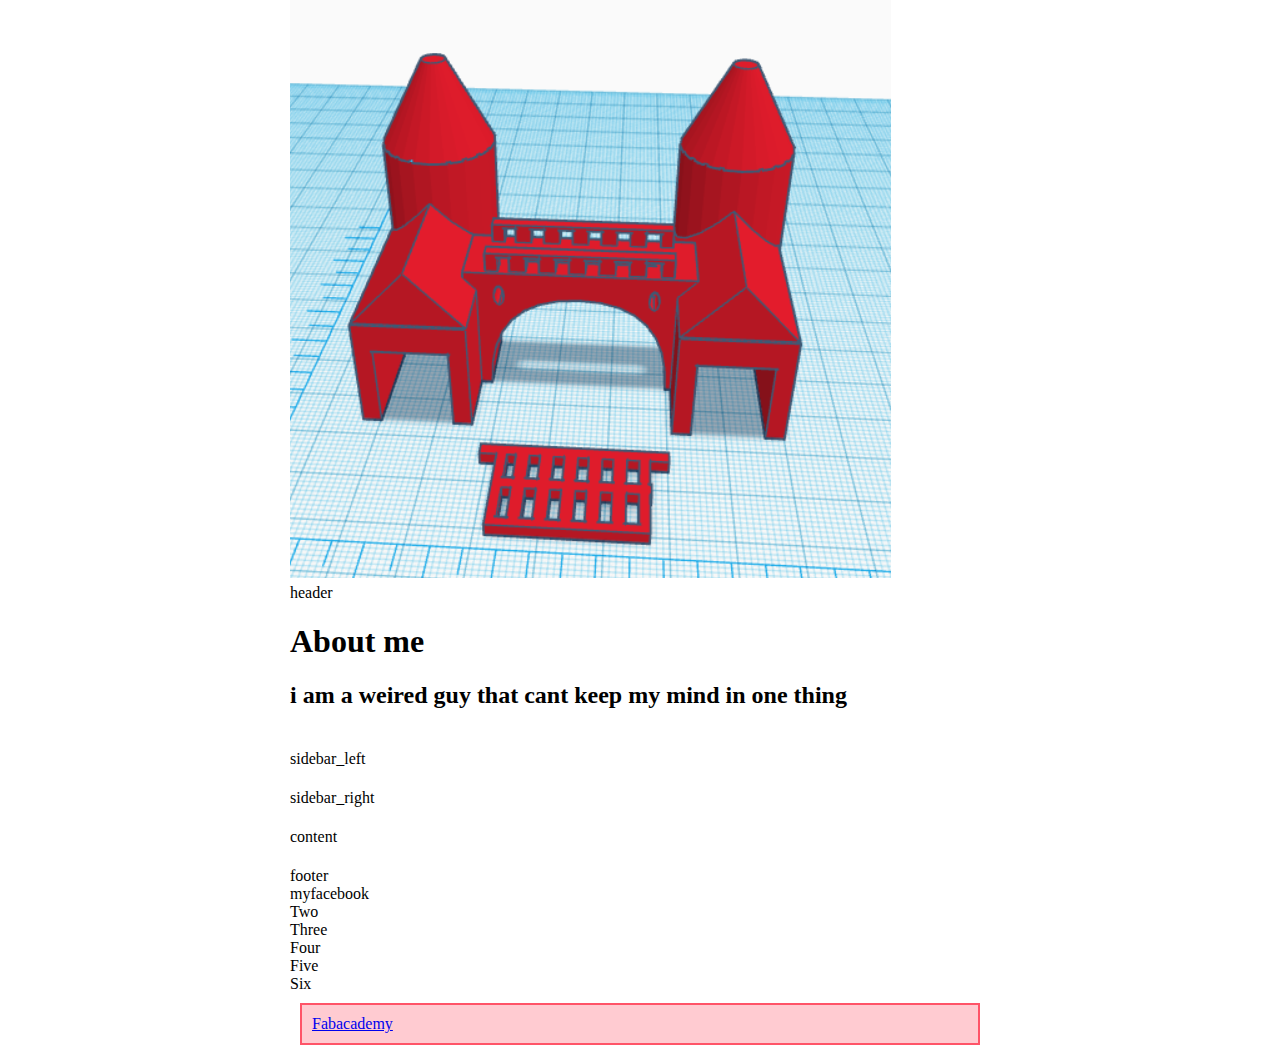
==== index.html @ a3d9a797 "Update index.html" ====
<!DOCTYPE html>
<html lang="zh-Hant-TW">
    <head>
        <div class="header"></div>
        <meta charset="UTF-8">
        <title>farhan的知識技能整理</title>
        <link rel='stylesheet' type='text/css' href="layout.css">
    </head>
    
    <body>
        </style>
        <div id="sitebody">
            <img src="cover1.png">
    　  <div id="header">header</div>
            <h1>About me</h1>
            <h2>i am a weired guy that cant keep my mind in one thing</h2>
    　  <div id="sidebar_left">sidebar_left</div>
    　  <div id="sidebar_right">sidebar_right</div>
    　  <div id="content">content</div>
    　  <div id="footer">footer</div>
        <div class="wrapper">
            <div class="box1" href='https://www.facebook.com/profile.php?id=100006355541655'>myfacebook</div>
            <div class="box2">Two</div>
            <div class="box3">Three</div>
            <div class="box4">Four</div>
            <div class="box5">Five</div>
            <div class="box6">Six</div>
        </div>
            <p><a href="./doc/fabacademy/week1.html">Fabacademy</a></p>
        
    </body>
</html>
---- layout.css ----
<style type="text/css">
#sitebody{
　width:600px;
　margin:0 auto;
　font-size:13px;
}
#header{
　background-color:#FFD4D4;
　height:80px;
　text-align:center;
　line-height:80px;
}
#sidebar_left{
　background-color:#FFECC9;
　width:120px;
　height:400px;
　text-align:center;
　line-height:400px;
　float:left;
}
#sidebar_right{
　background-color:#FFECC9;
　width:120px;
　height:400px;
　text-align:center;
　line-height:400px;
　float:right;
}
#content{
　margin-left:120px;
　margin-right:120px;
　height:400px;
　background-color:#F2FFF2;
　text-align:center;
　line-height:400px;
}
#footer{
　clear:both;
　background-color:#FFD4D4;
　height:80px;
　text-align:center;
　line-height:80px;
}
body {
    width: 700px;
    margin: 0 auto;
  }
  
  p {
    background: rgba(255,84,104,0.3);
    border: 2px solid rgb(255,84,104);
    padding: 10px;
    margin: 10px;
  }
  
  span {
    background: white;
    border: 1px solid black;
  }
</style>
<div id="sitebody">
　<div id="header">header</div>
　<div id="sidebar_left">sidebar_left</div>
　<div id="sidebar_right">sidebar_right</div>
　<div id="content">content</div>
　<div id="footer">footer</div>
</div>
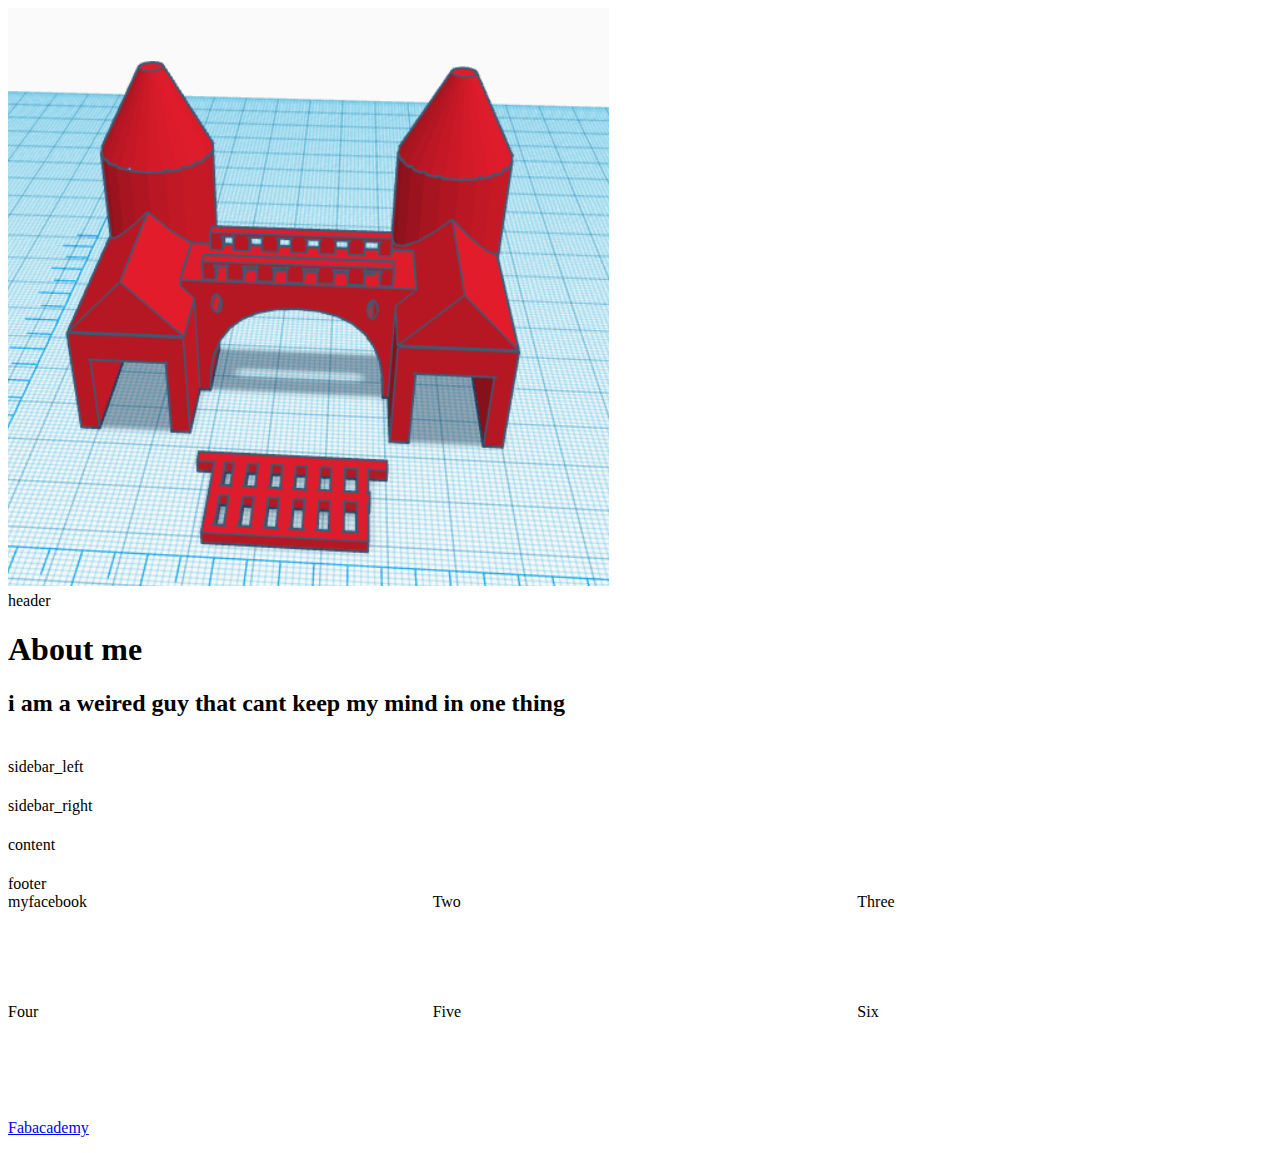
==== commit fea46249: "Update index.html" ====
--- a/index.html
+++ b/index.html
@@ -18,14 +18,14 @@
     　  <div id="sidebar_right">sidebar_right</div>
     　  <div id="content">content</div>
     　  <div id="footer">footer</div>
-        <div class="wrapper">
-            <div class="box1" href='https://www.facebook.com/profile.php?id=100006355541655'>myfacebook</div>
-            <div class="box2">Two</div>
-            <div class="box3">Three</div>
-            <div class="box4">Four</div>
-            <div class="box5">Five</div>
-            <div class="box6">Six</div>
-        </div>
+     <div class="wrapper">
+        <div class="box1" href='https://www.facebook.com/profile.php?id=100006355541655'>myfacebook</div>
+        <div class="box2">Two</div>
+        <div class="box3">Three</div>
+        <div class="box4">Four</div>
+        <div class="box5">Five</div>
+        <div class="box6">Six</div>
+    </div>
             <p><a href="./doc/fabacademy/week1.html">Fabacademy</a></p>
         
     </body>
--- a/layout.css
+++ b/layout.css
@@ -42,22 +42,28 @@
 　text-align:center;
 　line-height:80px;
 }
-body {
+.body {
     width: 700px;
     margin: 0 auto;
   }
   
-  p {
+.p {
     background: rgba(255,84,104,0.3);
     border: 2px solid rgb(255,84,104);
     padding: 10px;
     margin: 10px;
   }
   
-  span {
+.span {
     background: white;
     border: 1px solid black;
   }
+.wrapper {
+    display: grid;
+    grid-template-columns: 1fr 1fr 1fr;
+    grid-template-rows: 100px 100px;
+    grid-gap: 10px;
+}
 </style>
 <div id="sitebody">
 　<div id="header">header</div>
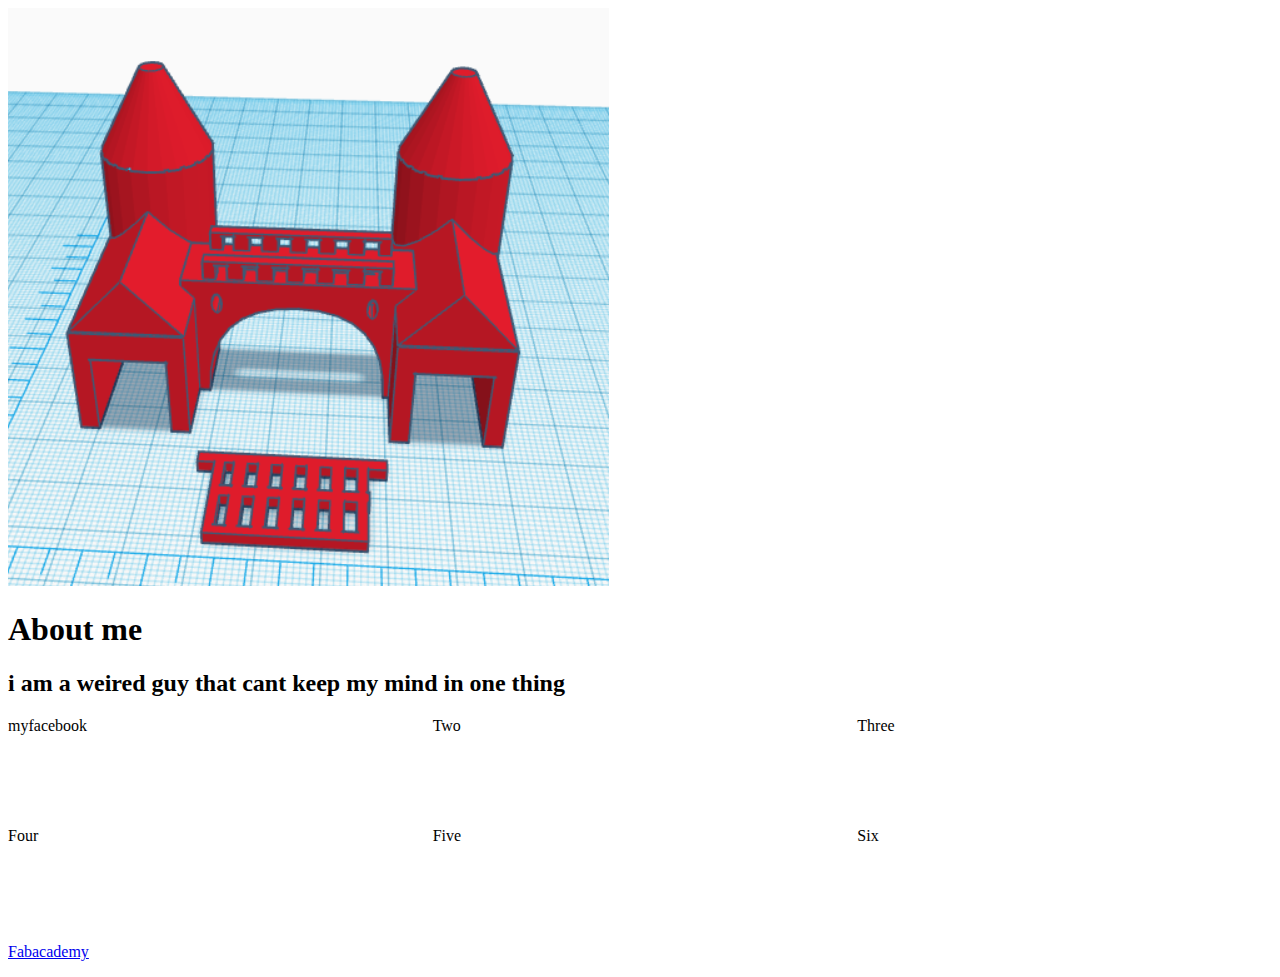
==== commit fb846800: "Update index.html" ====
--- a/index.html
+++ b/index.html
@@ -9,23 +9,18 @@
     
     <body>
         </style>
-        <div id="sitebody">
+        
             <img src="cover1.png">
-    　  <div id="header">header</div>
             <h1>About me</h1>
             <h2>i am a weired guy that cant keep my mind in one thing</h2>
-    　  <div id="sidebar_left">sidebar_left</div>
-    　  <div id="sidebar_right">sidebar_right</div>
-    　  <div id="content">content</div>
-    　  <div id="footer">footer</div>
-     <div class="wrapper">
-        <div class="box1" href='https://www.facebook.com/profile.php?id=100006355541655'>myfacebook</div>
-        <div class="box2">Two</div>
-        <div class="box3">Three</div>
-        <div class="box4">Four</div>
-        <div class="box5">Five</div>
-        <div class="box6">Six</div>
-    </div>
+        <div class="wrapper">
+            <div class="box1" href='https://www.facebook.com/profile.php?id=100006355541655'>myfacebook</div>
+            <div class="box2">Two</div>
+            <div class="box3">Three</div>
+            <div class="box4">Four</div>
+            <div class="box5">Five</div>
+            <div class="box6">Six</div>
+        </div>
             <p><a href="./doc/fabacademy/week1.html">Fabacademy</a></p>
         
     </body>
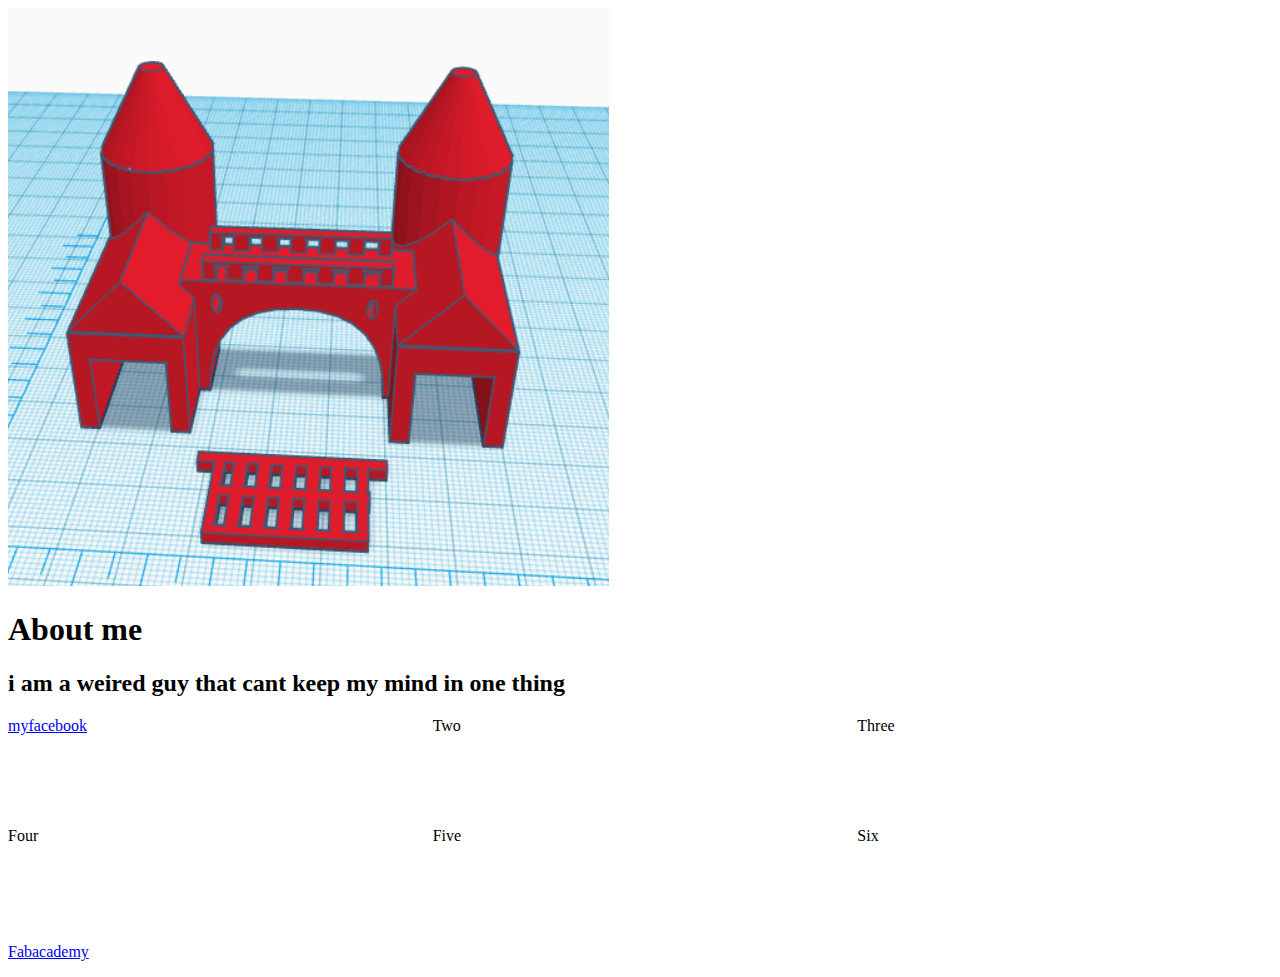
==== commit 255c2e00: "Update index.html" ====
--- a/index.html
+++ b/index.html
@@ -8,13 +8,14 @@
     </head>
     
     <body>
+        <link rel='stylesheet' type='text/css' href="layout.css">
         </style>
         
             <img src="cover1.png">
             <h1>About me</h1>
             <h2>i am a weired guy that cant keep my mind in one thing</h2>
         <div class="wrapper">
-            <div class="box1" href='https://www.facebook.com/profile.php?id=100006355541655'>myfacebook</div>
+            <div class="box1" ><a href='https://www.facebook.com/profile.php?id=100006355541655'>myfacebook</a></div>
             <div class="box2">Two</div>
             <div class="box3">Three</div>
             <div class="box4">Four</div>
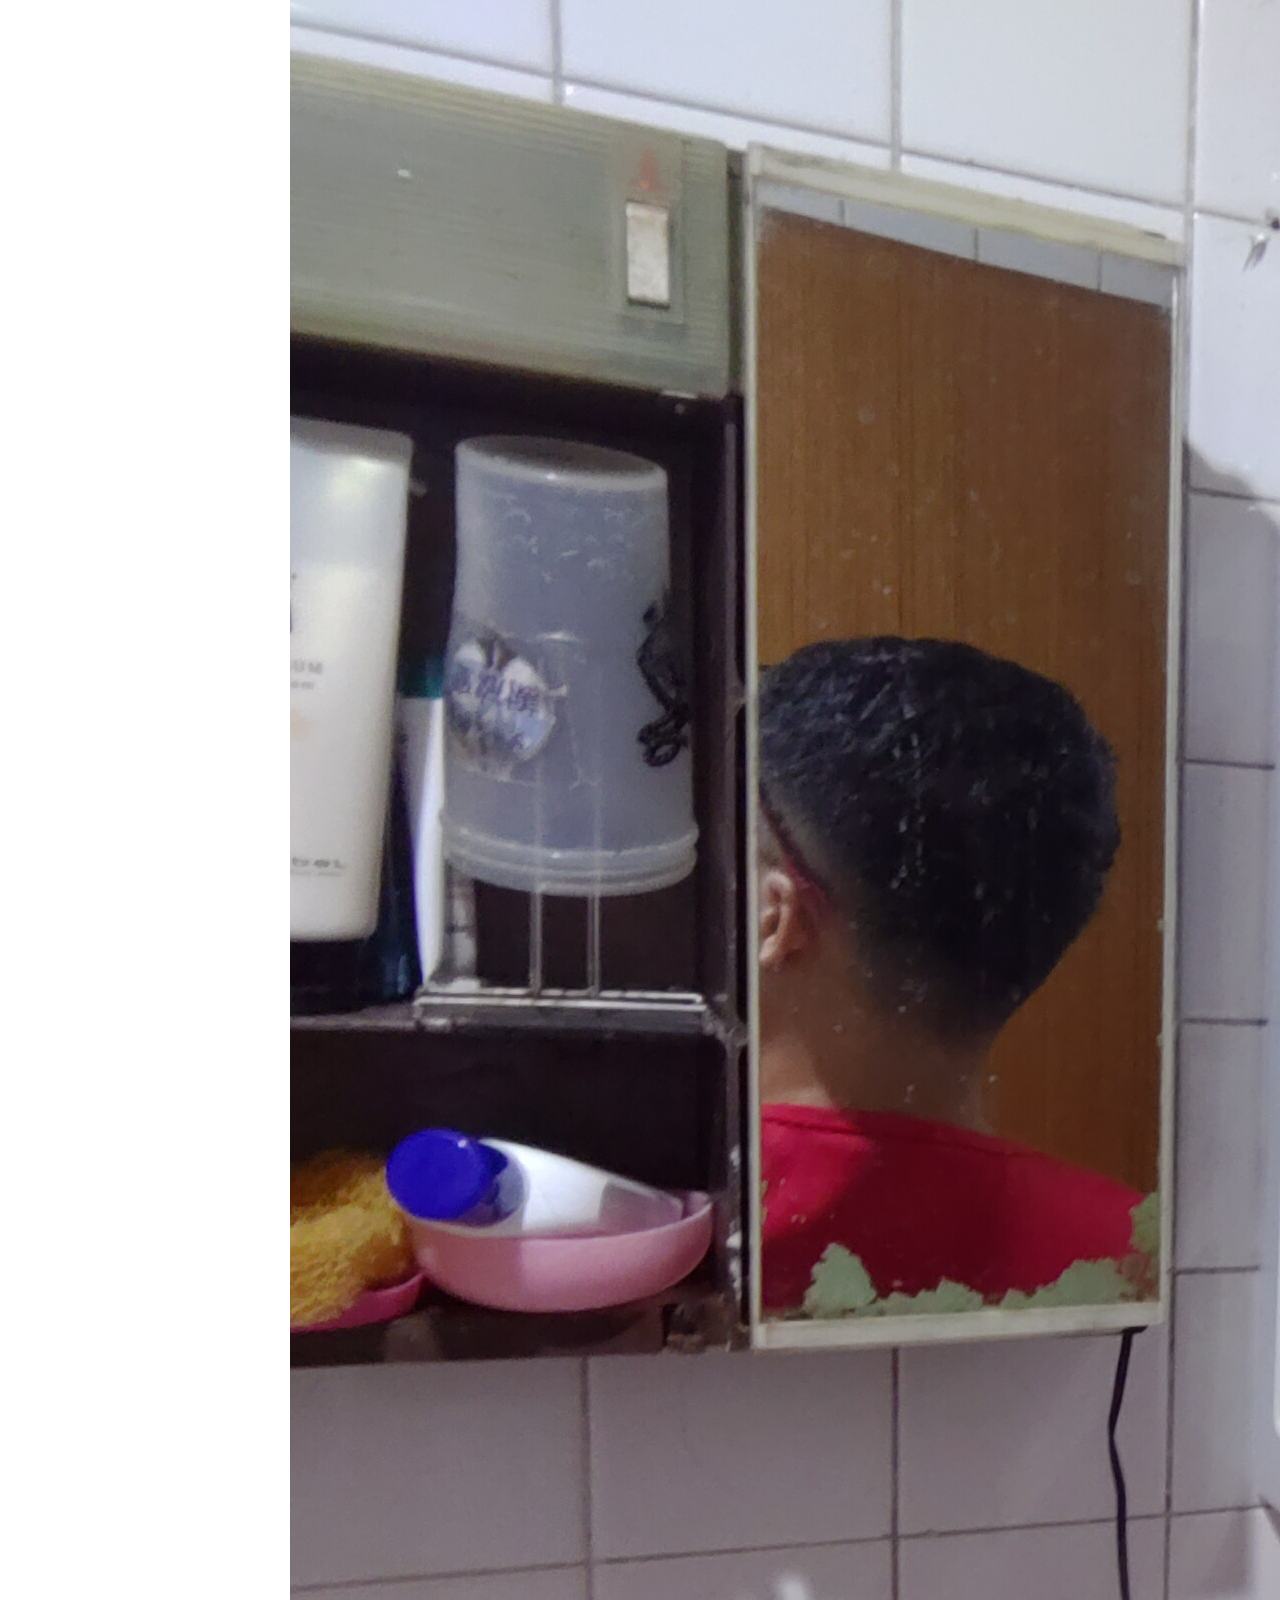
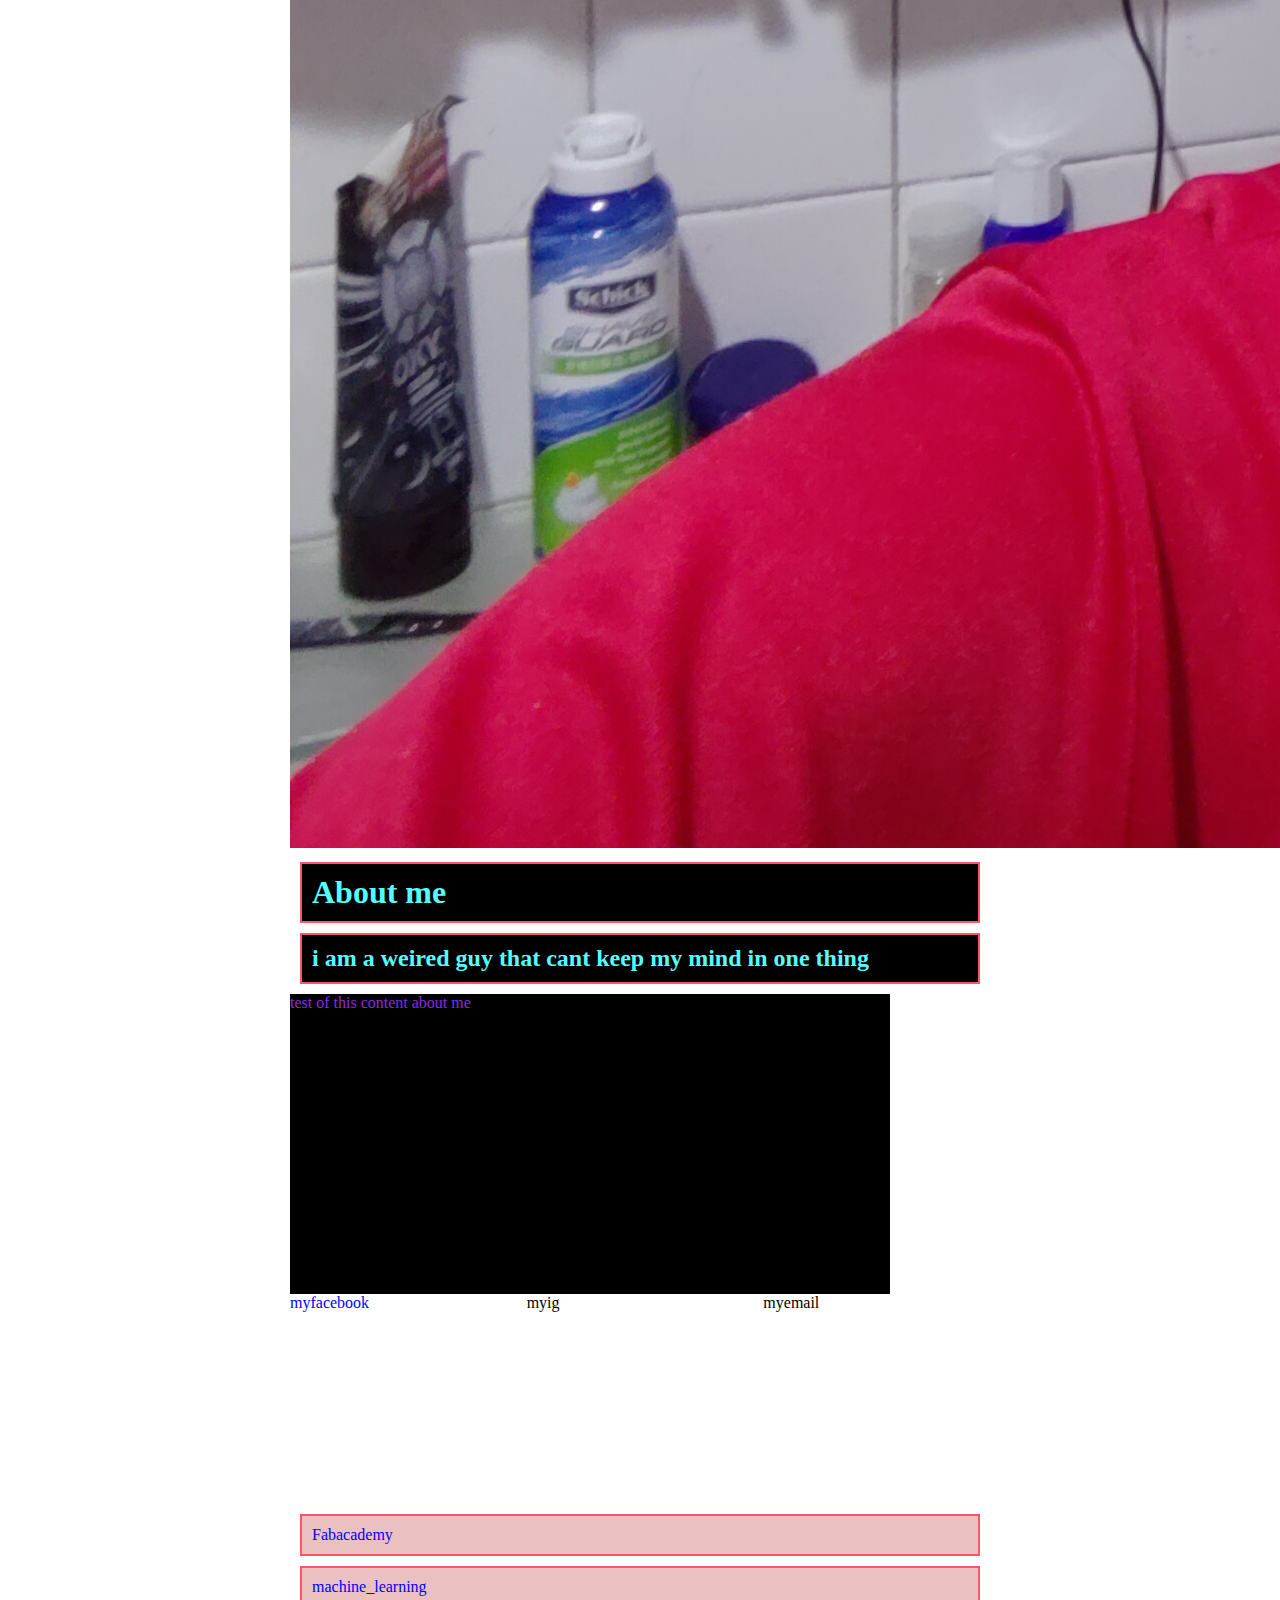
==== commit 78d912c0: "Update index.html" ====
--- a/index.html
+++ b/index.html
@@ -11,18 +11,17 @@
         <link rel='stylesheet' type='text/css' href="layout.css">
         </style>
         
-            <img src="cover1.png">
+            <img src="me_cover.jpg">
             <h1>About me</h1>
             <h2>i am a weired guy that cant keep my mind in one thing</h2>
+            <div id='main'>test of this content about me</div>
         <div class="wrapper">
             <div class="box1" ><a href='https://www.facebook.com/profile.php?id=100006355541655'>myfacebook</a></div>
-            <div class="box2">Two</div>
-            <div class="box3">Three</div>
-            <div class="box4">Four</div>
-            <div class="box5">Five</div>
-            <div class="box6">Six</div>
+            <div class="box2">myig</div>
+            <div class="box3">myemail</div>
+
         </div>
             <p><a href="./doc/fabacademy/week1.html">Fabacademy</a></p>
-        
+            <p><a href="./doc/machine_learning/introduction.html">machine_learning</a></p>
     </body>
 </html>--- a/layout.css
+++ b/layout.css
@@ -1,60 +1,30 @@
-
-<style type="text/css">
-#sitebody{
-　width:600px;
-　margin:0 auto;
-　font-size:13px;
-}
-#header{
-　background-color:#FFD4D4;
-　height:80px;
-　text-align:center;
-　line-height:80px;
-}
-#sidebar_left{
-　background-color:#FFECC9;
-　width:120px;
-　height:400px;
-　text-align:center;
-　line-height:400px;
-　float:left;
-}
-#sidebar_right{
-　background-color:#FFECC9;
-　width:120px;
-　height:400px;
-　text-align:center;
-　line-height:400px;
-　float:right;
-}
-#content{
-　margin-left:120px;
-　margin-right:120px;
-　height:400px;
-　background-color:#F2FFF2;
-　text-align:center;
-　line-height:400px;
-}
-#footer{
-　clear:both;
-　background-color:#FFD4D4;
-　height:80px;
-　text-align:center;
-　line-height:80px;
-}
-.body {
+body {
     width: 700px;
     margin: 0 auto;
   }
-  
-.p {
-    background: rgba(255,84,104,0.3);
+h1{
+    color:rgb(84, 255, 255);
+    background: 	#000000;
+    border: 2px solid rgb(255,84,104);
+    padding: 10px;
+    margin: 10px;
+}  
+h2{
+    color:rgb(84, 255, 255);
+    background: 	#000000;
+    border: 2px solid rgb(255,84,104);
+    padding: 10px;
+    margin: 10px;
+}
+p {
+    color:#ff44d0;
+    background: 	#ebc0c0;
     border: 2px solid rgb(255,84,104);
     padding: 10px;
     margin: 10px;
   }
   
-.span {
+span {
     background: white;
     border: 1px solid black;
   }
@@ -64,11 +34,21 @@
     grid-template-rows: 100px 100px;
     grid-gap: 10px;
 }
-</style>
-<div id="sitebody">
-　<div id="header">header</div>
-　<div id="sidebar_left">sidebar_left</div>
-　<div id="sidebar_right">sidebar_right</div>
-　<div id="content">content</div>
-　<div id="footer">footer</div>
-</div>+a:link{
+    color:	#0000FF;
+    text-decoration:none ;
+}
+a:visited{
+    color:aquamarine;
+}
+a:hover{
+    color:chartreuse;
+    text-shadow: coral;
+}
+#main{
+    background-color: black;
+    color: blueviolet;
+    box-sizing: content-box;
+    width: 600px;
+    height: 300px;
+}--- a/layout.css
+++ b/layout.css
@@ -1,60 +1,30 @@
-
-<style type="text/css">
-#sitebody{
-　width:600px;
-　margin:0 auto;
-　font-size:13px;
-}
-#header{
-　background-color:#FFD4D4;
-　height:80px;
-　text-align:center;
-　line-height:80px;
-}
-#sidebar_left{
-　background-color:#FFECC9;
-　width:120px;
-　height:400px;
-　text-align:center;
-　line-height:400px;
-　float:left;
-}
-#sidebar_right{
-　background-color:#FFECC9;
-　width:120px;
-　height:400px;
-　text-align:center;
-　line-height:400px;
-　float:right;
-}
-#content{
-　margin-left:120px;
-　margin-right:120px;
-　height:400px;
-　background-color:#F2FFF2;
-　text-align:center;
-　line-height:400px;
-}
-#footer{
-　clear:both;
-　background-color:#FFD4D4;
-　height:80px;
-　text-align:center;
-　line-height:80px;
-}
-.body {
+body {
     width: 700px;
     margin: 0 auto;
   }
-  
-.p {
-    background: rgba(255,84,104,0.3);
+h1{
+    color:rgb(84, 255, 255);
+    background: 	#000000;
+    border: 2px solid rgb(255,84,104);
+    padding: 10px;
+    margin: 10px;
+}  
+h2{
+    color:rgb(84, 255, 255);
+    background: 	#000000;
+    border: 2px solid rgb(255,84,104);
+    padding: 10px;
+    margin: 10px;
+}
+p {
+    color:#ff44d0;
+    background: 	#ebc0c0;
     border: 2px solid rgb(255,84,104);
     padding: 10px;
     margin: 10px;
   }
   
-.span {
+span {
     background: white;
     border: 1px solid black;
   }
@@ -64,11 +34,21 @@
     grid-template-rows: 100px 100px;
     grid-gap: 10px;
 }
-</style>
-<div id="sitebody">
-　<div id="header">header</div>
-　<div id="sidebar_left">sidebar_left</div>
-　<div id="sidebar_right">sidebar_right</div>
-　<div id="content">content</div>
-　<div id="footer">footer</div>
-</div>+a:link{
+    color:	#0000FF;
+    text-decoration:none ;
+}
+a:visited{
+    color:aquamarine;
+}
+a:hover{
+    color:chartreuse;
+    text-shadow: coral;
+}
+#main{
+    background-color: black;
+    color: blueviolet;
+    box-sizing: content-box;
+    width: 600px;
+    height: 300px;
+}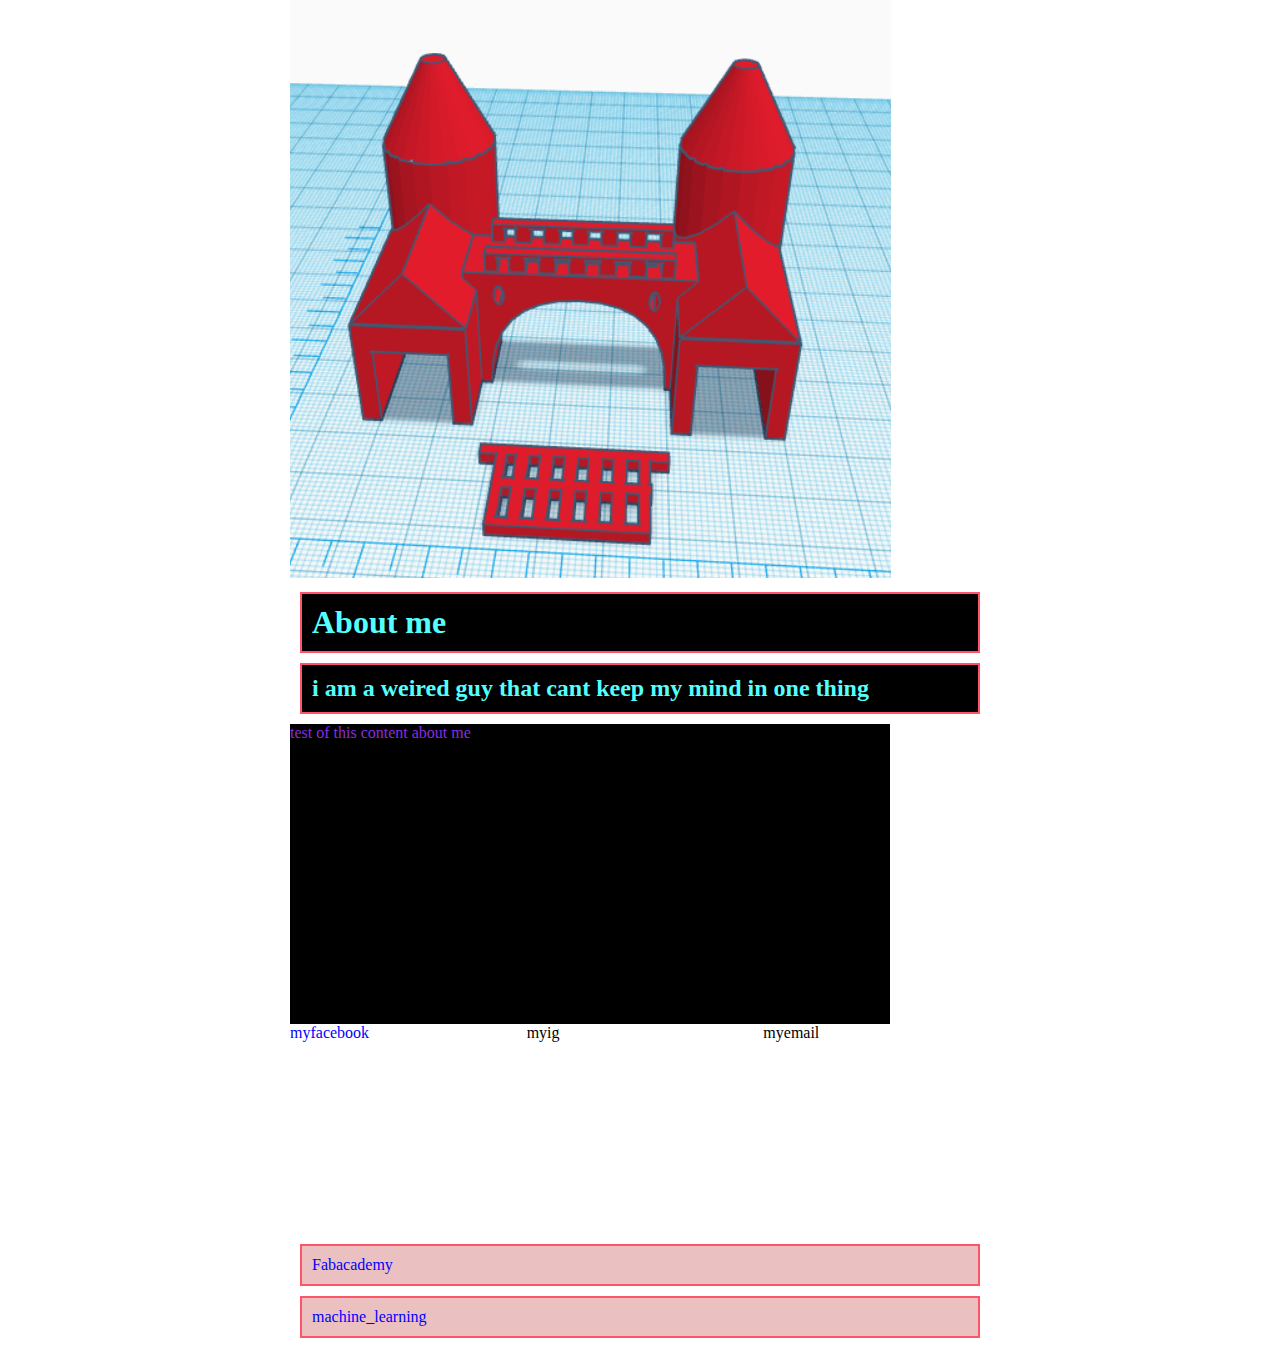
==== commit 65af36fa: "Update index.html" ====
--- a/index.html
+++ b/index.html
@@ -11,7 +11,7 @@
         <link rel='stylesheet' type='text/css' href="layout.css">
         </style>
         
-            <img src="me_cover.jpg">
+            <img src="cover1.png">
             <h1>About me</h1>
             <h2>i am a weired guy that cant keep my mind in one thing</h2>
             <div id='main'>test of this content about me</div>
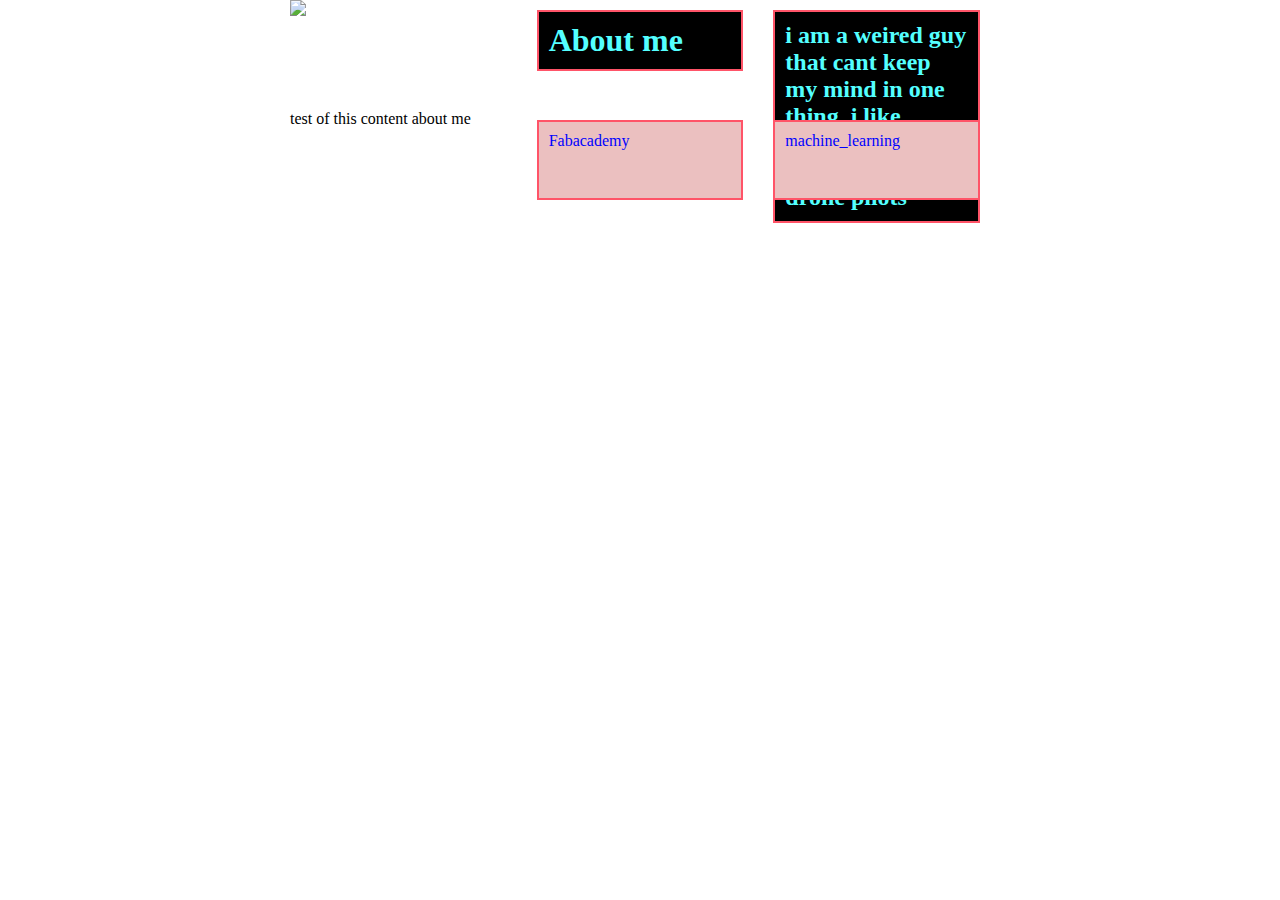
==== commit f5f2947d: "Update index.html" ====
--- a/index.html
+++ b/index.html
@@ -10,18 +10,22 @@
     <body>
         <link rel='stylesheet' type='text/css' href="layout.css">
         </style>
-        
-            <img src="cover1.png">
-            <h1>About me</h1>
-            <h2>i am a weired guy that cant keep my mind in one thing</h2>
-            <div id='main'>test of this content about me</div>
-        <div class="wrapper">
-            <div class="box1" ><a href='https://www.facebook.com/profile.php?id=100006355541655'>myfacebook</a></div>
-            <div class="box2">myig</div>
-            <div class="box3">myemail</div>
-
+        <div class = 'wrapper'>
+            <div calss = "top">
+                <img src="/image/cover1.png">
+            </div>
+            <div calss="banner1">
+                <h1>About me</h1>
+            </div>
+            <div class="story">
+                <h2>i am a weired guy that cant keep my mind in one thing.
+                    i like technology and has licence of drone pilots
+                </h2>
+            </div>
+            <div calss="banner2">test of this content about me</div>
+                <p><a href="./doc/fabacademy/week1.html">Fabacademy</a></p>
+                <p><a href="./doc/machine_learning/introduction.html">machine_learning</a></p>
+            <div class="fotter"></div>
         </div>
-            <p><a href="./doc/fabacademy/week1.html">Fabacademy</a></p>
-            <p><a href="./doc/machine_learning/introduction.html">machine_learning</a></p>
     </body>
 </html>